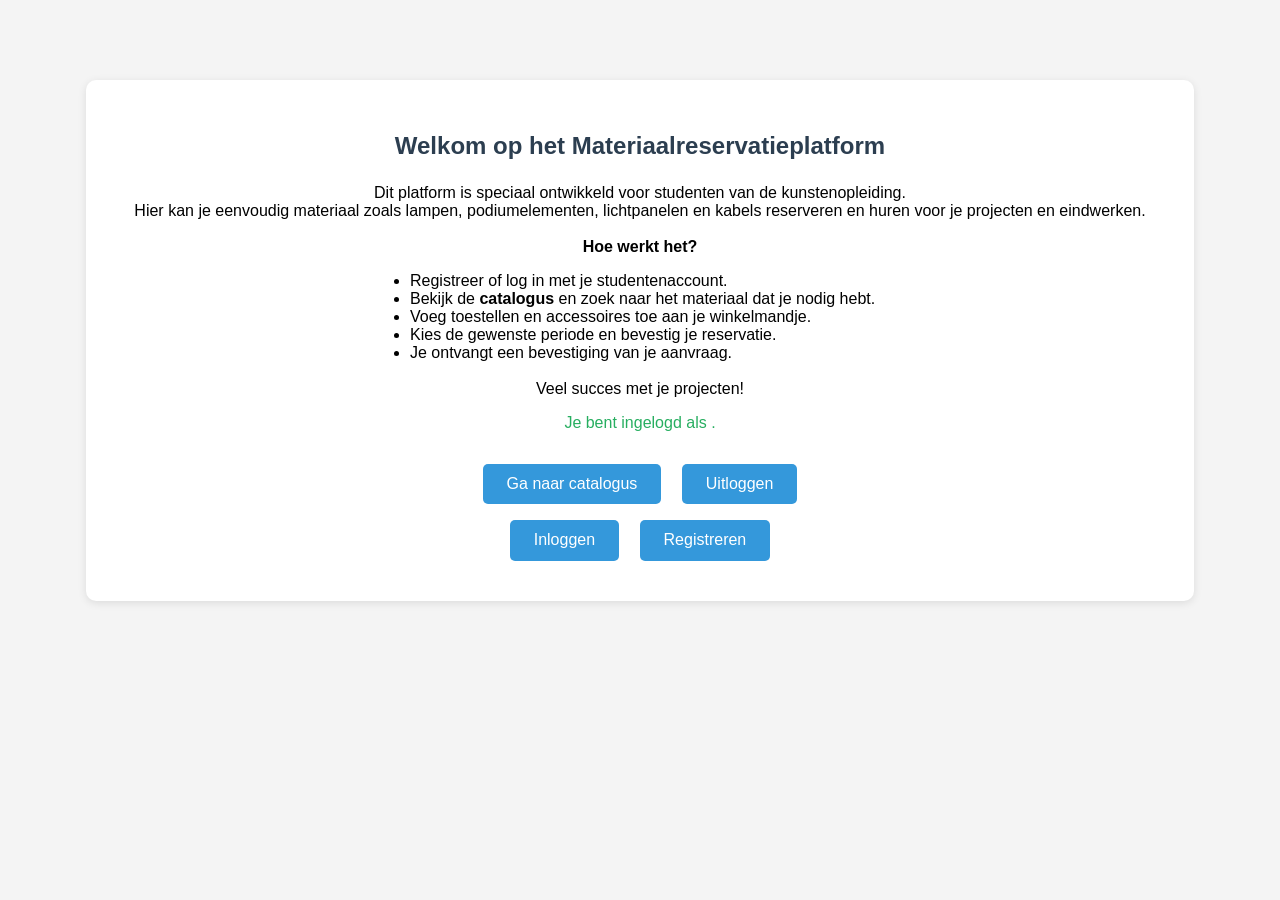
==== src/main/resources/templates/index.html @ d707e108 "basis app" ====
<!DOCTYPE html>
<html xmlns:th="http://www.thymeleaf.org">
<head>
    <title>Welkom</title>
    <style>
        body {
            font-family: Arial, sans-serif;
            background: #f4f4f4;
            margin: 0;
            padding: 0;
            display: flex;
            flex-direction: column;
            align-items: center;
            min-height: 100vh;
        }
        .container {
            background: #fff;
            padding: 2rem 3rem;
            margin-top: 5rem;
            border-radius: 10px;
            box-shadow: 0 2px 8px rgba(0,0,0,0.1);
            text-align: center;
        }
        h2 {
            color: #2c3e50;
            margin-bottom: 1.5rem;
        }
        .btn {
            background: #3498db;
            color: #fff;
            border: none;
            border-radius: 5px;
            padding: 0.7rem 1.5rem;
            margin: 0.5rem;
            font-size: 1rem;
            cursor: pointer;
            transition: background 0.2s;
        }
        .btn:hover {
            background: #2980b9;
        }
        .user-info {
            margin-bottom: 1.5rem;
            color: #27ae60;
        }
    </style>
</head>
<body>
    <div class="container">
        <h2>Welkom op het Materiaalreservatieplatform</h2>
        <p>
            Dit platform is speciaal ontwikkeld voor studenten van de kunstenopleiding.<br>
            Hier kan je eenvoudig materiaal zoals lampen, podiumelementen, lichtpanelen en kabels reserveren en huren voor je projecten en eindwerken.<br><br>
            <strong>Hoe werkt het?</strong><br>
            <ul style="text-align:left; max-width:500px; margin:0 auto;">
                <li>Registreer of log in met je studentenaccount.</li>
                <li>Bekijk de <b>catalogus</b> en zoek naar het materiaal dat je nodig hebt.</li>
                <li>Voeg toestellen en accessoires toe aan je winkelmandje.</li>
                <li>Kies de gewenste periode en bevestig je reservatie.</li>
                <li>Je ontvangt een bevestiging van je aanvraag.</li>
            </ul>
            <br>
            Veel succes met je projecten!
        </p>
        <div th:if="${#authorization.expression('isAuthenticated()')}">
            <div class="user-info">
                Je bent ingelogd als <span th:text="${#authentication.name}"></span>.
            </div>
                <a th:href="@{/catalogus}"><button class="btn">Ga naar catalogus</button></a>
                <a th:href="@{/logout}"><button class="btn">Uitloggen</button></a>
        </div>
        <div th:unless="${#authorization.expression('isAuthenticated()')}">
            <a th:href="@{/login}"><button class="btn">Inloggen</button></a>
            <a th:href="@{/register}"><button class="btn">Registreren</button></a>
        </div>
    </div>
</body>
</html>
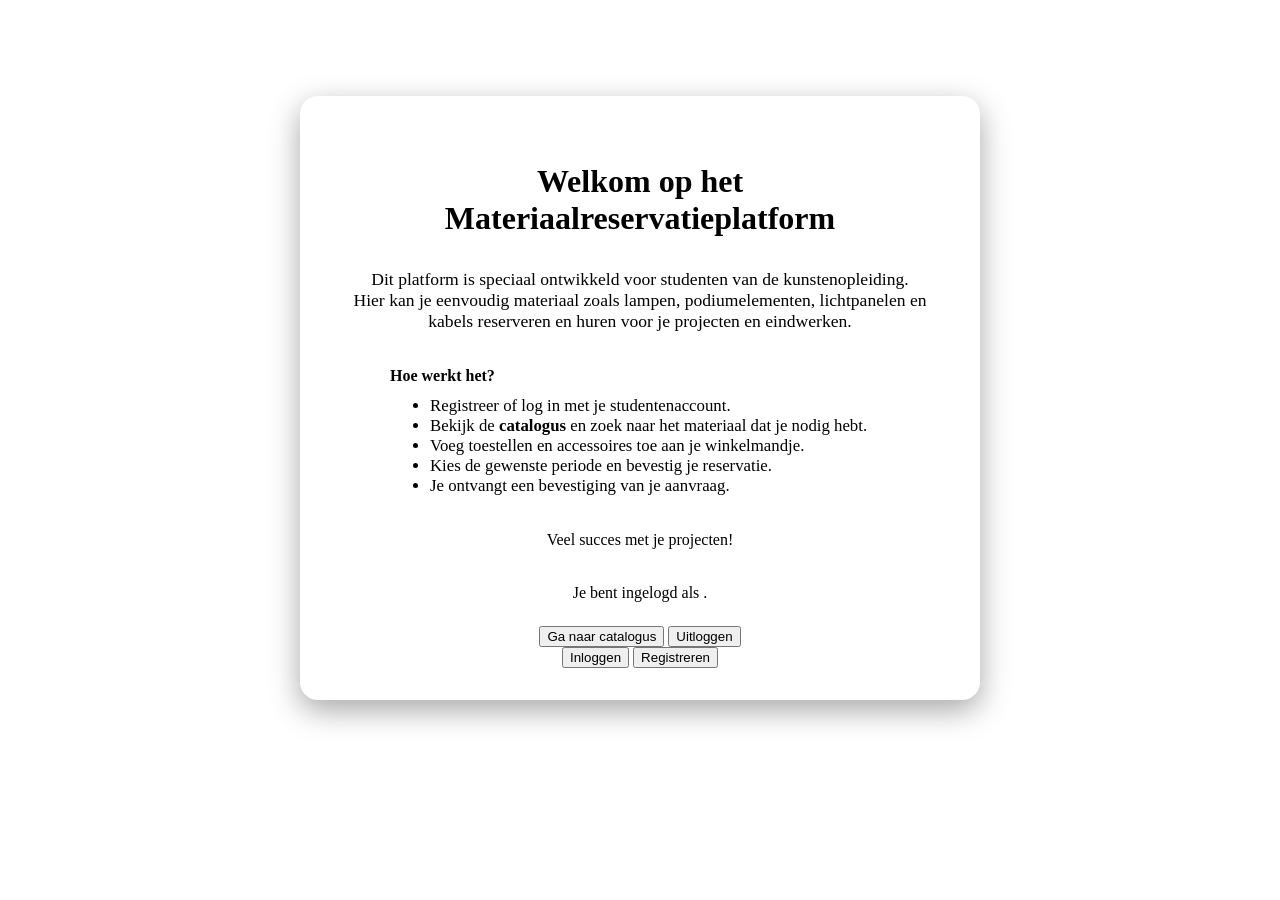
==== commit 7580ee85: "verbeteren van design" ====
--- a/src/main/resources/templates/index.html
+++ b/src/main/resources/templates/index.html
@@ -2,72 +2,27 @@
 <html xmlns:th="http://www.thymeleaf.org">
 <head>
     <title>Welkom</title>
-    <style>
-        body {
-            font-family: Arial, sans-serif;
-            background: #f4f4f4;
-            margin: 0;
-            padding: 0;
-            display: flex;
-            flex-direction: column;
-            align-items: center;
-            min-height: 100vh;
-        }
-        .container {
-            background: #fff;
-            padding: 2rem 3rem;
-            margin-top: 5rem;
-            border-radius: 10px;
-            box-shadow: 0 2px 8px rgba(0,0,0,0.1);
-            text-align: center;
-        }
-        h2 {
-            color: #2c3e50;
-            margin-bottom: 1.5rem;
-        }
-        .btn {
-            background: #3498db;
-            color: #fff;
-            border: none;
-            border-radius: 5px;
-            padding: 0.7rem 1.5rem;
-            margin: 0.5rem;
-            font-size: 1rem;
-            cursor: pointer;
-            transition: background 0.2s;
-        }
-        .btn:hover {
-            background: #2980b9;
-        }
-        .user-info {
-            margin-bottom: 1.5rem;
-            color: #27ae60;
-        }
-    </style>
+    <link rel="stylesheet" th:href="@{/style.css}" href="/style.css" />
 </head>
 <body>
-    <div class="container">
-        <h2>Welkom op het Materiaalreservatieplatform</h2>
-        <p>
-            Dit platform is speciaal ontwikkeld voor studenten van de kunstenopleiding.<br>
-            Hier kan je eenvoudig materiaal zoals lampen, podiumelementen, lichtpanelen en kabels reserveren en huren voor je projecten en eindwerken.<br><br>
-            <strong>Hoe werkt het?</strong><br>
-            <ul style="text-align:left; max-width:500px; margin:0 auto;">
+    <div class="container" style="max-width: 600px; margin: 6rem auto; background: var(--bg-card); border-radius: 18px; box-shadow: 0 10px 30px rgba(0,0,0,0.35); padding: 2.5rem 2.5rem 2rem 2.5rem; text-align: center;">
+        <h2 style="color: var(--accent); font-size: 2rem; margin-bottom: 2rem;">Welkom op het Materiaalreservatieplatform</h2>
+        <p style="color: var(--text-muted); font-size: 1.1rem; margin-bottom: 2.2rem;">Dit platform is speciaal ontwikkeld voor studenten van de kunstenopleiding.<br>Hier kan je eenvoudig materiaal zoals lampen, podiumelementen, lichtpanelen en kabels reserveren en huren voor je projecten en eindwerken.</p>
+        <div style="text-align:left; max-width:500px; margin:0 auto 2.2rem auto;">
+            <b style="color: var(--accent);">Hoe werkt het?</b>
+            <ul style="color: var(--text-main); font-size:1.05rem; margin-top:0.7rem;">
                 <li>Registreer of log in met je studentenaccount.</li>
                 <li>Bekijk de <b>catalogus</b> en zoek naar het materiaal dat je nodig hebt.</li>
                 <li>Voeg toestellen en accessoires toe aan je winkelmandje.</li>
                 <li>Kies de gewenste periode en bevestig je reservatie.</li>
                 <li>Je ontvangt een bevestiging van je aanvraag.</li>
             </ul>
-            <br>
-            Veel succes met je projecten!
-        </p>
+        </div>
+        <div style="margin-bottom:2.2rem; color:var(--text-muted);">Veel succes met je projecten!</div>
         <div th:if="${#authorization.expression('isAuthenticated()')}">
-            <div class="user-info">
-                Je bent ingelogd als <span th:text="${#authentication.name}"></span>.
-            </div>
-                <a th:href="@{/catalogus}"><button class="btn">Ga naar catalogus</button></a>
-                <a th:href="@{/logout}"><button class="btn">Uitloggen</button></a>
+            <div class="user-info" style="margin-bottom:1.5rem; color:var(--success);">Je bent ingelogd als <span th:text="${#authentication.name}"></span>.</div>
+            <a th:href="@{/catalogus}"><button class="btn">Ga naar catalogus</button></a>
+            <a th:href="@{/logout}"><button class="btn">Uitloggen</button></a>
         </div>
         <div th:unless="${#authorization.expression('isAuthenticated()')}">
             <a th:href="@{/login}"><button class="btn">Inloggen</button></a>
